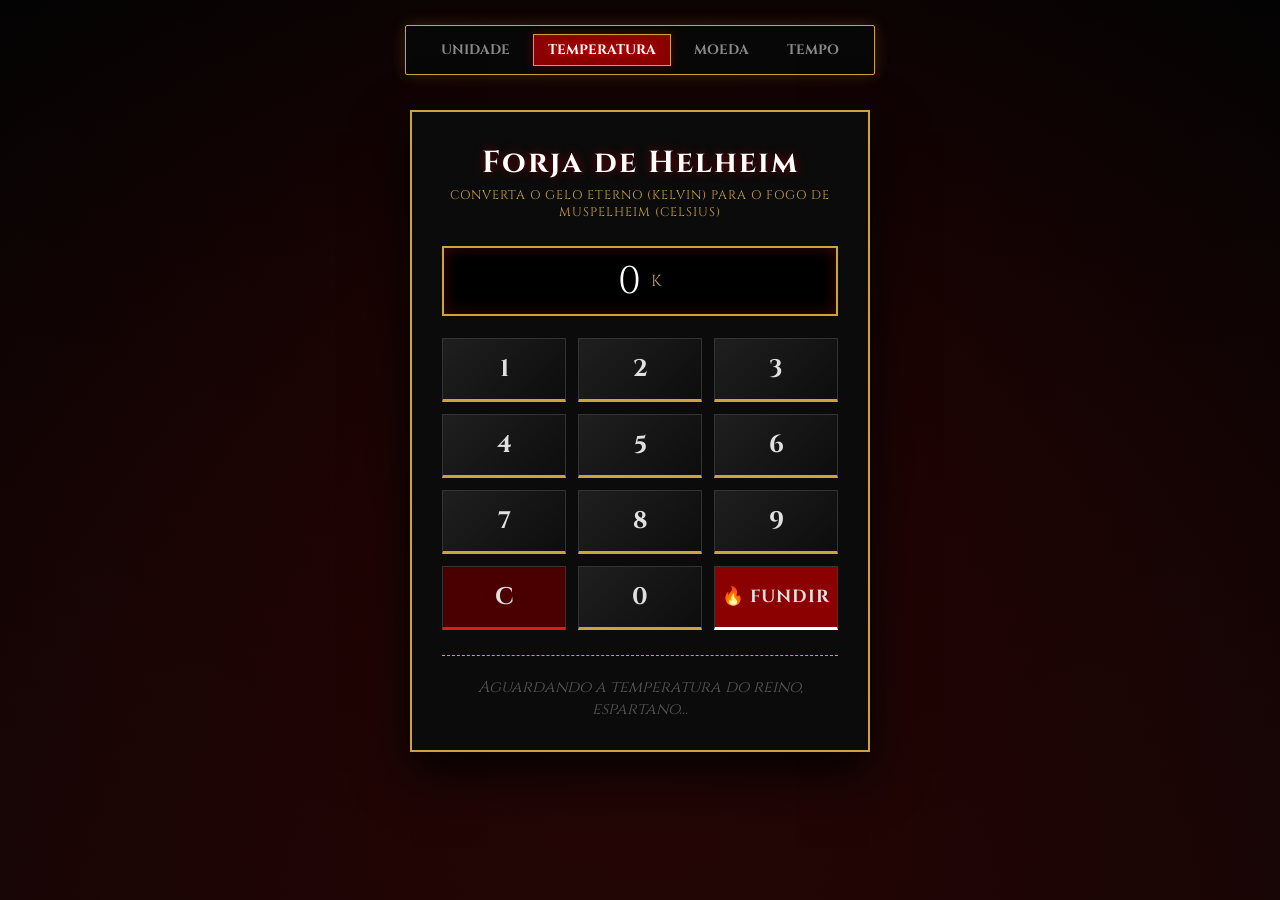
==== pagina-2.html @ 5427d1dd "add index" ====
<!DOCTYPE html>
<html lang="pt-BR">
<head>
    <meta charset="UTF-8">
    <meta name="viewport" content="width=device-width, initial-scale=1.0">
    <title>Conversor de Temperatura - God of War</title>
    <link rel="stylesheet" href="pagina-2.css">
    <link href="https://fonts.googleapis.com/css2?family=Cinzel:wght@400;700;900&display=swap" rel="stylesheet">
</head>
<body>

    <div class="fire-particles"></div>

    <nav class="menu">
        <a href="index.html">Unidade</a>
        <a href="pagina-2.html" class="active">Temperatura</a>
        <a href="pagina-3.html">Moeda</a>
        <a href="pagina-4.html">Tempo</a>
    </nav>

    <div class="calc-container">
        <h1>Forja de Helheim</h1>
        <p class="subtitle">Converta o Gelo Eterno (Kelvin) para o Fogo de Muspelheim (Celsius)</p>
        
        <div class="display-battle">
            <div id="visor-temp" class="visor">0 <span class="unit-label">K</span></div>
        </div>

        <div class="keypad-god">
            <button class="btn-god" onclick="pressionarBotao('1', event)">1</button>
            <button class="btn-god" onclick="pressionarBotao('2', event)">2</button>
            <button class="btn-god" onclick="pressionarBotao('3', event)">3</button>
            <button class="btn-god" onclick="pressionarBotao('4', event)">4</button>
            <button class="btn-god" onclick="pressionarBotao('5', event)">5</button>
            <button class="btn-god" onclick="pressionarBotao('6', event)">6</button>
            <button class="btn-god" onclick="pressionarBotao('7', event)">7</button>
            <button class="btn-god" onclick="pressionarBotao('8', event)">8</button>
            <button class="btn-god" onclick="pressionarBotao('9', event)">9</button>
            <button class="btn-god btn-clear" onclick="pressionarBotao('C', event)">C</button>
            <button class="btn-god" onclick="pressionarBotao('0', event)">0</button>
            <button class="btn-god btn-equal" onclick="converterTemperatura(event)">🔥 Fundir</button>
        </div>

        <div id="resultado-combate" class="resultado-area">
            <p class="placeholder-text">Aguardando a temperatura do reino, espartano...</p>
        </div>
    </div>

    <script src="pagina-2.js"></script>
</body>
</html>
---- pagina-2.css ----
@import url('https://fonts.googleapis.com/css2?family=Cinzel:wght@700&display=swap');

* {
    margin: 0;
    padding: 0;
    box-sizing: border-box;
}

body {
    font-family: 'Cinzel', serif;
    background: radial-gradient(circle at center, #1c0202 0%, #030303 100%);
    color: #e0e0e0;
    min-height: 100vh;
    display: flex;
    flex-direction: column;
    align-items: center;
    overflow-x: hidden;
    position: relative;
}

body::before {
    content: "";
    position: absolute;
    top: 0; left: 0; width: 100%; height: 100%;
    background: linear-gradient(0deg, rgba(226, 27, 27, 0.12) 0%, transparent 100%);
    opacity: 0.8;
    z-index: -1;
    animation: pulseFires 5s ease-in-out infinite alternate;
}

@keyframes pulseFires {
    0% { opacity: 0.3; transform: scale(1); }
    100% { opacity: 0.7; transform: scale(1.02); }
}

/* MENU DE INTERFACE REESTRUTURADO */
.menu {
    margin-top: 25px;
    background: rgba(8, 8, 8, 0.95);
    padding: 8px 20px;
    border: 1px solid #cca43b;
    box-shadow: 0 0 15px rgba(204, 164, 59, 0.2);
    display: flex;
    gap: 8px;
    border-radius: 2px;
}

.menu a {
    color: #888;
    text-decoration: none;
    font-weight: bold;
    text-transform: uppercase;
    font-size: 0.85rem;
    padding: 6px 14px;
    transition: all 0.3s ease;
    border: 1px solid transparent;
}

.menu a:hover, .menu a.active {
    color: #fff;
    background: #8b0000;
    border: 1px solid #cca43b;
    text-shadow: 0 0 8px #ff0000;
    box-shadow: 0 0 10px rgba(139, 0, 0, 0.5);
}

/* CONTAINER DA INTERFACE */
.calc-container {
    background: rgba(12, 12, 12, 0.96);
    border: 2px solid #cca43b;
    padding: 30px;
    margin-top: 35px;
    width: 95%;
    max-width: 460px;
    box-shadow: 0 20px 50px rgba(0, 0, 0, 0.9);
    text-align: center;
}

h1 {
    font-size: 1.9rem;
    letter-spacing: 2px;
    color: #fff;
    text-shadow: 0 0 10px rgba(139, 0, 0, 0.8);
    margin-bottom: 4px;
}

.subtitle {
    font-size: 0.78rem;
    color: #cca43b;
    margin-bottom: 25px;
    text-transform: uppercase;
    letter-spacing: 1px;
}

/* VISOR DIGITAL */
.display-battle {
    display: flex;
    justify-content: center;
    margin-bottom: 22px;
}

.visor {
    background: #000;
    border: 2px solid #cca43b;
    color: #fff;
    font-size: 2.4rem;
    width: 100%;
    height: 70px;
    display: flex;
    align-items: center;
    justify-content: center;
    box-shadow: inset 0 0 15px rgba(226, 27, 27, 0.25);
    user-select: none;
}

.unit-label {
    font-size: 1rem;
    color: #cca43b;
    margin-left: 10px;
}

/* TECLADO DE PEDRA */
.keypad-god {
    display: grid;
    grid-template-columns: repeat(3, 1fr);
    gap: 12px;
    margin-bottom: 25px;
}

.btn-god {
    position: relative;
    background: linear-gradient(135deg, #1f1f1f 0%, #0d0d0d 100%);
    border: 1px solid #333;
    border-bottom: 3px solid #cca43b;
    color: #e0e0e0;
    font-family: 'Cinzel', serif;
    font-size: 1.5rem;
    font-weight: bold;
    padding: 14px 0;
    cursor: pointer;
    overflow: hidden;
    transition: transform 0.08s;
}

.btn-god:active {
    transform: scale(0.94);
}

.btn-clear {
    background: #4a0000;
    border-bottom-color: #e21b1b;
}

.btn-equal {
    background: #8b0000;
    border-bottom-color: #fff;
    font-size: 1.1rem;
    text-transform: uppercase;
    letter-spacing: 1px;
}

/* ANIMAÇÕES VIRTUAIS: CORTE DE LÂMINA + RAIO */
.sword-slash {
    position: absolute;
    top: -100%; left: -100%;
    width: 300%; height: 300%;
    background: linear-gradient(45deg, transparent 42%, #fff 50%, #e21b1b 53%, transparent 60%);
    transform: rotate(45deg);
    pointer-events: none;
    animation: slashAnim 0.22s ease-out forwards;
}

@keyframes slashAnim {
    0% { top: -100%; left: -100%; }
    100% { top: 20%; left: 20%; }
}

.zeus-lightning {
    position: absolute;
    top: 0; left: 0; width: 100%; height: 100%;
    background: rgba(0, 191, 255, 0.2);
    box-shadow: inset 0 0 15px #00bfff, 0 0 25px #00bfff;
    pointer-events: none;
    animation: lightningZap 0.24s ease-out forwards;
}

@keyframes lightningZap {
    0% { opacity: 0; }
    25% { opacity: 1; }
    50% { opacity: 0.2; }
    75% { opacity: 0.9; }
    100% { opacity: 0; }
}

/* ÁREA DO VEREDITO DO CÁLCULO */
.resultado-area {
    margin-top: 15px;
    border-top: 1px dashed #cca43b;
    padding-top: 20px;
}

.main-result {
    font-size: 1.4rem;
    color: #fff;
    margin-bottom: 15px;
}

.main-result strong {
    color: #e21b1b;
    font-size: 2.1rem;
    text-shadow: 0 0 12px rgba(226, 27, 27, 0.6);
}

.placeholder-text {
    color: #555;
    font-style: italic;
}

.history-box {
    background: #050505;
    border: 1px solid #222;
    padding: 15px;
    text-align: left;
}

.history-box h3 {
    color: #cca43b;
    font-size: 0.95rem;
    text-align: center;
    margin-bottom: 10px;
    border-bottom: 1px solid #222;
    padding-bottom: 5px;
}

.history-line {
    font-size: 0.95rem;
    margin: 6px 0;
    color: #aaa;
}
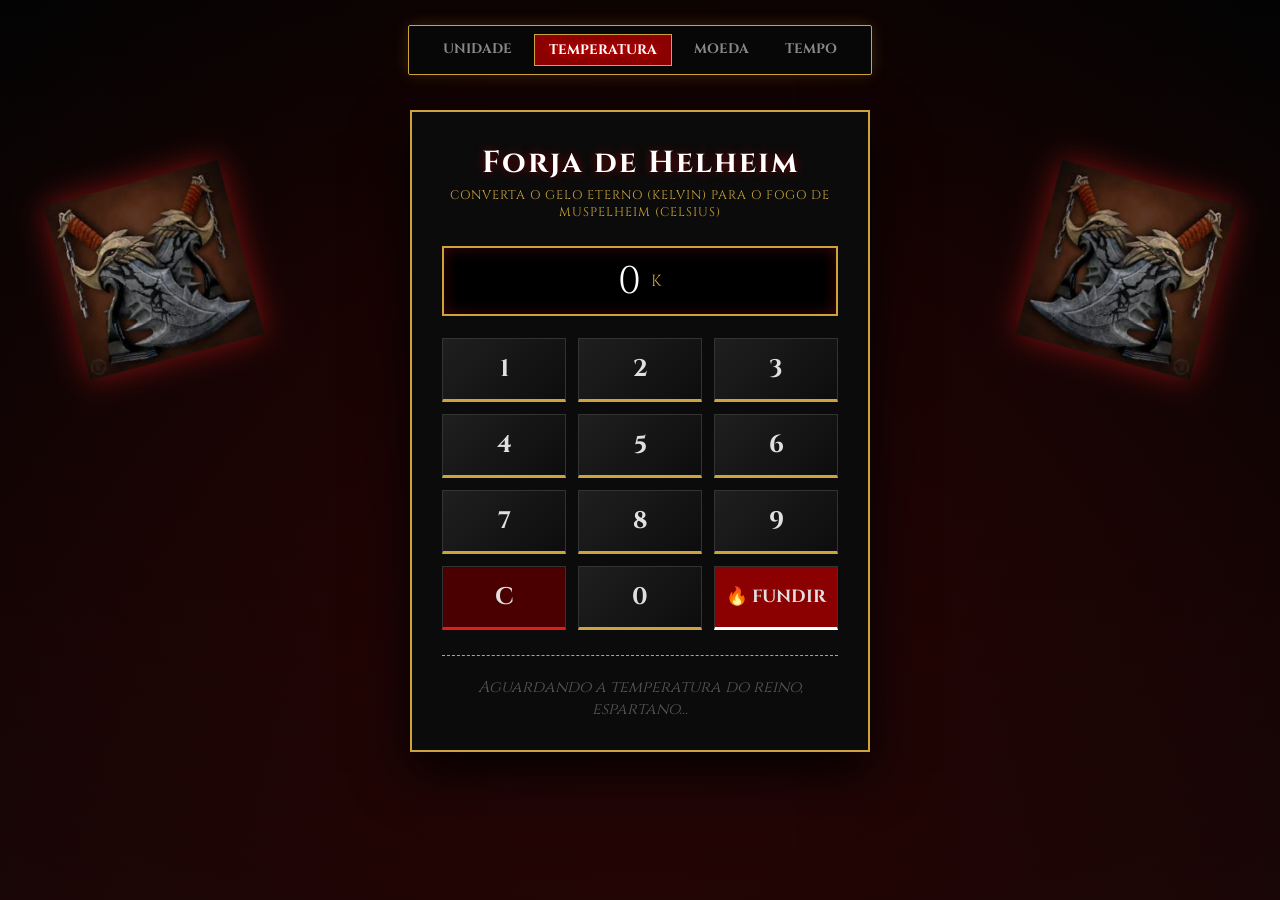
==== commit 06208bf6: "index" ====
--- a/pagina-2.html
+++ b/pagina-2.html
@@ -8,6 +8,9 @@
     <link href="https://fonts.googleapis.com/css2?family=Cinzel:wght@400;700;900&display=swap" rel="stylesheet">
 </head>
 <body>
+
+    <div class="real-blade-left"></div>
+    <div class="real-blade-right"></div>
 
     <div class="fire-particles"></div>
 
--- a/pagina-2.css
+++ b/pagina-2.css
@@ -33,7 +33,54 @@
     100% { opacity: 0.7; transform: scale(1.02); }
 }
 
-/* MENU DE INTERFACE REESTRUTURADO */
+/* ==========================================
+LÂMINAS DO CAOS REAIS (FOTO EM DESTAQUE)
+   ========================================== */
+.real-blade-left, .real-blade-right {
+    position: fixed;
+    top: 20%;
+    width: 180px;
+    height: 180px;
+    /* Link direto da renderização da imagem enviada */
+    background-image: url('download.jpg');
+    background-size: contain;
+    background-repeat: no-repeat;
+    background-position: center;
+    z-index: 1;
+    pointer-events: none;
+    filter: drop-shadow(0 0 15px rgba(226, 27, 27, 0.6)) brightness(0.85);
+    animation: floatingBlades 4s ease-in-out infinite alternate;
+}
+
+.real-blade-left {
+    left: 5%;
+    transform: scaleX(-1) rotate(15deg); /* Espelha a imagem para o lado esquerdo */
+}
+
+.real-blade-right {
+    right: 5%;
+    transform: rotate(15deg); /* Mantém o corte original para a direita */
+}
+
+@keyframes floatingBlades {
+    0% {
+        transform: translateY(0) rotate(12deg) scale(1);
+        filter: drop-shadow(0 0 15px rgba(226, 27, 27, 0.5)) brightness(0.8);
+    }
+    100% {
+        transform: translateY(-15px) rotate(18deg) scale(1.05);
+        filter: drop-shadow(0 0 30px rgba(255, 68, 0, 0.9)) brightness(1.15);
+    }
+}
+
+/* Esconde as imagens em telas pequenas para preservar a usabilidade no celular */
+@media (max-width: 1024px) {
+    .real-blade-left, .real-blade-right {
+        display: none;
+    }
+}
+
+/* MENU DE INTERFACE */
 .menu {
     margin-top: 25px;
     background: rgba(8, 8, 8, 0.95);
@@ -43,6 +90,7 @@
     display: flex;
     gap: 8px;
     border-radius: 2px;
+    z-index: 10;
 }
 
 .menu a {
@@ -53,7 +101,6 @@
     font-size: 0.85rem;
     padding: 6px 14px;
     transition: all 0.3s ease;
-    border: 1px solid transparent;
 }
 
 .menu a:hover, .menu a.active {
@@ -61,7 +108,6 @@
     background: #8b0000;
     border: 1px solid #cca43b;
     text-shadow: 0 0 8px #ff0000;
-    box-shadow: 0 0 10px rgba(139, 0, 0, 0.5);
 }
 
 /* CONTAINER DA INTERFACE */
@@ -74,6 +120,7 @@
     max-width: 460px;
     box-shadow: 0 20px 50px rgba(0, 0, 0, 0.9);
     text-align: center;
+    z-index: 5;
 }
 
 h1 {
@@ -110,7 +157,6 @@
     align-items: center;
     justify-content: center;
     box-shadow: inset 0 0 15px rgba(226, 27, 27, 0.25);
-    user-select: none;
 }
 
 .unit-label {
@@ -156,10 +202,9 @@
     border-bottom-color: #fff;
     font-size: 1.1rem;
     text-transform: uppercase;
-    letter-spacing: 1px;
-}
-
-/* ANIMAÇÕES VIRTUAIS: CORTE DE LÂMINA + RAIO */
+}
+
+/* ANIMAÇÕES VIRTUAIS: CORTE + RAIO */
 .sword-slash {
     position: absolute;
     top: -100%; left: -100%;
